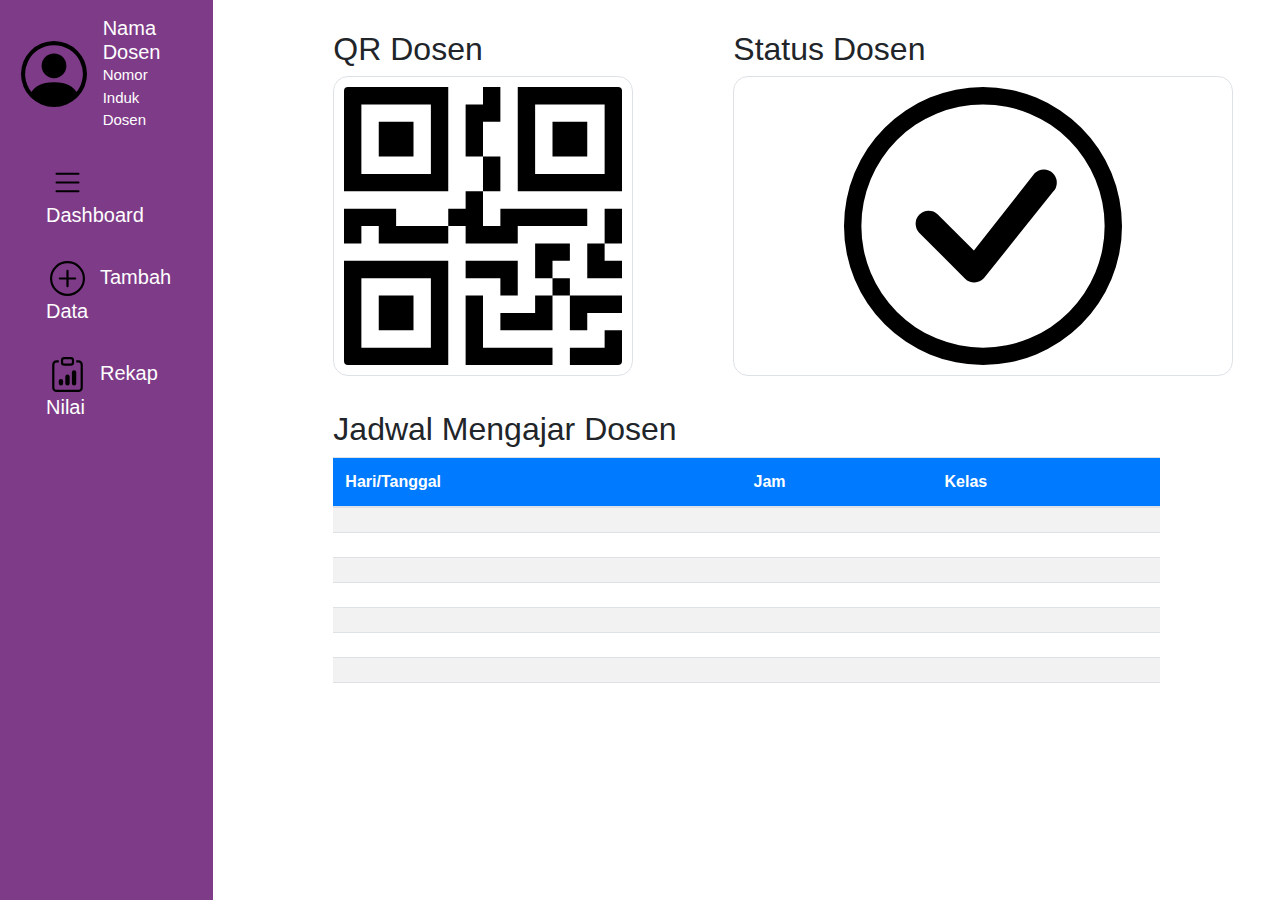
==== dashboard.html @ 79912cc6 "first commit" ====
<!DOCTYPE html>
<html lang="en">

<head>
    <meta charset="UTF-8">
    <meta name="viewport" content="width=device-width, initial-scale=1.0">
    <title>Dashboard Page</title>

    <!-- Bootstrap CSS -->
    <link href="https://maxcdn.bootstrapcdn.com/bootstrap/4.5.2/css/bootstrap.min.css" rel="stylesheet">

    <!-- My CSS -->
    <link rel="stylesheet" href="css/dasboard.css">

</head>

<body class="vh-100">
    <div class="container-fluid">
        <div class="row">
            <nav class="col-lg-2 vh-100 sidebar">
                <div class="d-flex align-items-center p-3 mb-4">
                    <img src="img/profil.svg" alt="logo" class="logo mr-3">
                    <div class="text-white text-logo">
                        <h2>Nama Dosen</h2>
                        <p>Nomor Induk Dosen</p>
                    </div>
                </div>
                <ul class="nav flex-column">
                    <li class="nav-item">
                        <a class="nav-link active" aria-current="page" href="dashboard.html">
                            <img src="img/list.svg" alt="">Dashboard
                        </a>
                    </li>
                    <li class="nav-item">
                        <a class="nav-link active" aria-current="page" href="tambahdata.html">
                            <img src="img/plus-circle.svg" alt="">Tambah Data
                        </a>
                    </li>
                    <li class="nav-item">
                        <a class="nav-link active" aria-current="page" href="rekapnilai.html">
                            <img src="img/clipboard-data.svg" alt="">Rekap Nilai
                        </a>
                    </li>
                </ul>
            </nav>

            <div class="col-lg-10 vh-100">
                <div class="content">
                    <div class="row mb-4">
                        <div class="qr-dosen">
                            <h2>QR Dosen</h2>
                            <img src="img/qr-code.svg" alt="box-qr" class="border">
                        </div>
                        <div class="status-dosen">
                            <h2>Status Dosen</h2>
                            <img src="img/check-circle.svg" alt="icon-verif" class="border">
                        </div>
                    </div>
                    <div class="row mb-4">
                        <div class="col-12 tabel-jadwal">
                            <h2>Jadwal Mengajar Dosen</h2>
                            <div class="table-wrapper">
                                <table class="table table-striped">
                                    <thead>
                                        <tr class="bg-primary text-white">
                                            <th>Hari/Tanggal</th>
                                            <th>Jam</th>
                                            <th>Kelas</th>
                                        </tr>
                                    </thead>
                                    <tbody>
                                        <tr>
                                            <th></th>
                                            <td></td>
                                            <td></td>
                                        </tr>
                                        <tr>
                                            <th></th>
                                            <td></td>
                                            <td></td>
                                        </tr>
                                        <tr>
                                            <th></th>
                                            <td></td>
                                            <td></td>
                                        </tr>
                                        <tr>
                                            <th></th>
                                            <td></td>
                                            <td></td>
                                        </tr>
                                        <tr>
                                            <th></th>
                                            <td></td>
                                            <td></td>
                                        </tr>
                                        <tr>
                                            <th></th>
                                            <td></td>
                                            <td></td>
                                        </tr>
                                        <tr>
                                            <th></th>
                                            <td></td>
                                            <td></td>
                                        </tr>
                                        <tr>
                                            <th></th>
                                            <td></td>
                                            <td></td>
                                        </tr>
                                    </tbody>
                                </table>
                            </div>
                        </div>
                    </div>
                </div>
            </div>
        </div>
    </div>
</body>

</html>
---- css/dasboard.css ----
html,
body {
  overflow: hidden;
  /* Menghilangkan scroll pada halaman utama */
  height: 100%;
}

.sidebar {
  background-color: #7e3b88;
}

.logo {
  width: 110px;
  height: auto;
  margin: 0;
  margin-left: -10px;
}

.text-logo h2 {
  font-size: 20px;
  margin: 0;
}

.text-logo p {
  font-size: 15px;
  margin: 0;
}

.nav {
  font-size: 20px;
}

.nav-item {
  padding-top: 15px;
}

.nav-link img {
  width: 35px;
  height: 35px;
  margin-right: 15px;
  margin-left: 4px;
}

.nav-link {
  color: white;
}

.nav-link:hover {
  background-color: #d9d9d9;
  border-radius: 25px;
}

.box1 {
  background-color: white;
  border-radius: 10px;
  padding-left: 20px;
  padding-top: 5px;
  padding-bottom: 5px;
}

ul {
  margin: 0;
  margin-left: 15px;
  margin-top: -30px;
}

.content {
  height: calc(100vh - 20px);
  /* Adjust height to prevent scroll */
  padding: 20px;
}

.border {
  border: 2px solid #000;
  /* Border for images */
  padding: 10px;
  /* Padding for images */
  border-radius: 15px;
}

.qr-dosen {
  margin: 0;
  margin-left: 100px;
  margin-top: 10px;
}

.qr-dosen img {
  width: 300px;
  height: 300px;
}

.status-dosen {
  margin: 0;
  margin-top: 10px;
  margin-left: 100px;
}

.status-dosen .border {
  height: 300px;
  width: 500px;
}

.tabel-jadwal {
  margin: 0;
  padding-left: 100px;
  padding-right: 100px;
  padding-top: 10px;
  height: calc(100vh - 400px);
  /* Adjust height according to other content */
  overflow-y: auto;
}

.table-wrapper {
  max-height: 100%;
  /* Full height for the table wrapper */
  overflow-y: auto;
}
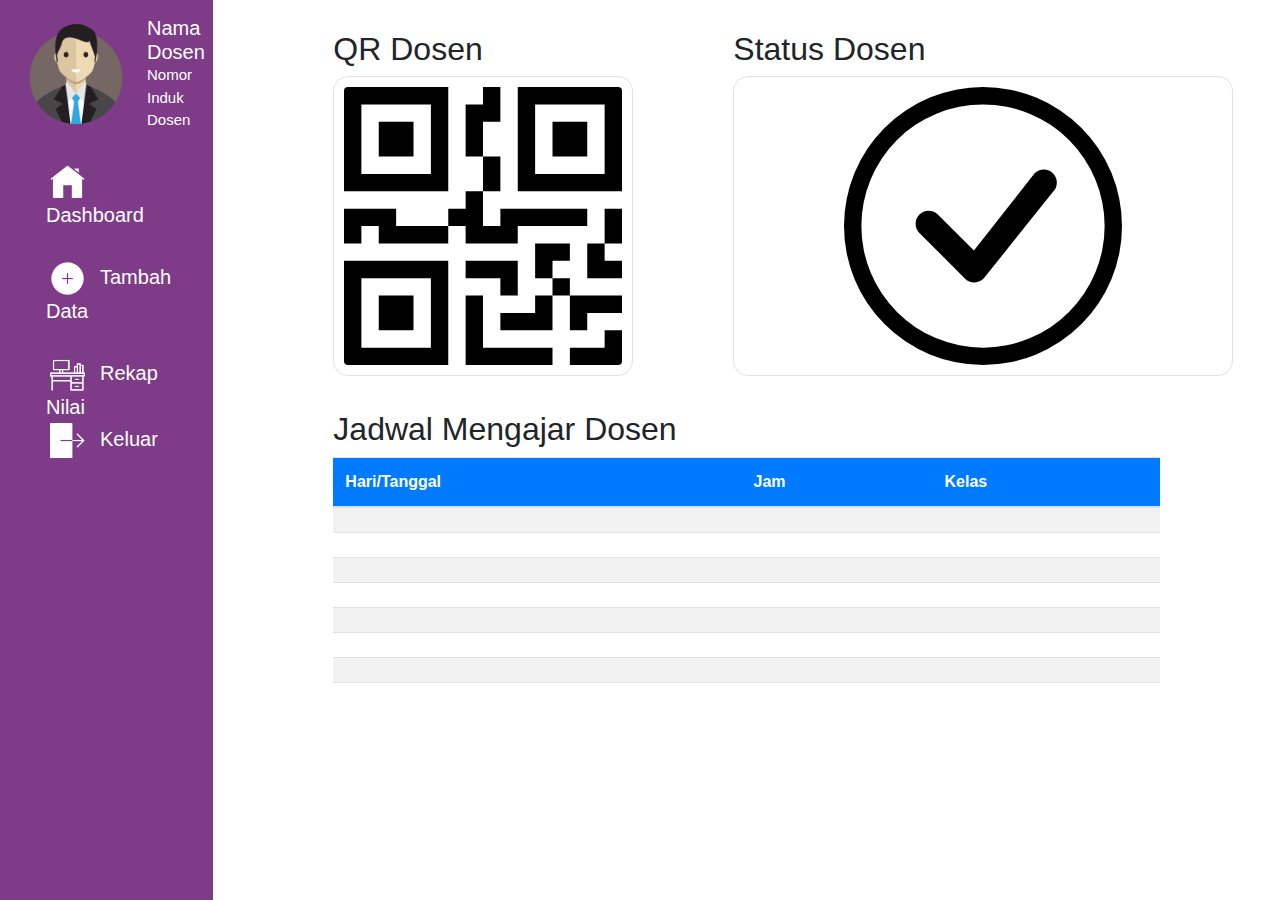
==== commit bc4877d5: "responsi" ====
--- a/dashboard.html
+++ b/dashboard.html
@@ -1,123 +1,143 @@
 <!DOCTYPE html>
 <html lang="en">
-
-<head>
-    <meta charset="UTF-8">
-    <meta name="viewport" content="width=device-width, initial-scale=1.0">
+  <head>
+    <meta charset="UTF-8" />
+    <meta name="viewport" content="width=device-width, initial-scale=1.0" />
     <title>Dashboard Page</title>
 
     <!-- Bootstrap CSS -->
-    <link href="https://maxcdn.bootstrapcdn.com/bootstrap/4.5.2/css/bootstrap.min.css" rel="stylesheet">
+    <link
+      href="https://maxcdn.bootstrapcdn.com/bootstrap/4.5.2/css/bootstrap.min.css"
+      rel="stylesheet"
+    />
 
     <!-- My CSS -->
-    <link rel="stylesheet" href="css/dasboard.css">
+    <link rel="stylesheet" href="css/dasboard.css" />
+  </head>
 
-</head>
+  <body class="vh-100">
+    <div class="container-fluid">
+      <div class="row">
+        <nav class="col-lg-2 vh-100 sidebar">
+          <div class="d-flex align-items-center p-3 mb-4">
+            <img src="img/avatar-3.png" alt="logo" class="logo mr-3" />
+            <div class="text-white text-logo">
+              <h2>Nama Dosen</h2>
+              <p>Nomor Induk Dosen</p>
+            </div>
+          </div>
+          <ul class="nav flex-column">
+            <li class="nav-item">
+              <a
+                class="nav-link active"
+                aria-current="page"
+                href="dashboard.html"
+              >
+                <img src="img/home-dashboard.png" alt="" />Dashboard
+              </a>
+            </li>
+            <li class="nav-item">
+              <a class="nav-link active" aria-current="page" href="index.html">
+                <img src="img/tambahdata.png" alt="" />Tambah Data
+              </a>
+            </li>
+            <li class="nav-item">
+              <a
+                class="nav-link active"
+                aria-current="page"
+                href="rekep_nilai.html"
+              >
+                <img src="img/rekapnilai.png" alt="" />Rekap Nilai
+              </a>
+            </li>
+          </ul>
 
-<body class="vh-100">
-    <div class="container-fluid">
-        <div class="row">
-            <nav class="col-lg-2 vh-100 sidebar">
-                <div class="d-flex align-items-center p-3 mb-4">
-                    <img src="img/profil.svg" alt="logo" class="logo mr-3">
-                    <div class="text-white text-logo">
-                        <h2>Nama Dosen</h2>
-                        <p>Nomor Induk Dosen</p>
-                    </div>
+          <ul class="nav flex-column">
+            <li class="nav-item out">
+              <a class="nav-link active" aria-current="page" href="login.html">
+                <img src="img/keluar.png" alt="" />Keluar
+              </a>
+            </li>
+          </ul>
+        </nav>
+
+        <div class="col-lg-10 vh-100">
+          <div class="content">
+            <div class="row mb-4">
+              <div class="qr-dosen">
+                <h2>QR Dosen</h2>
+                <img src="img/qr-code.svg" alt="box-qr" class="border" />
+              </div>
+              <div class="status-dosen">
+                <h2>Status Dosen</h2>
+                <img
+                  src="img/check-circle.svg"
+                  alt="icon-verif"
+                  class="border"
+                />
+              </div>
+            </div>
+            <div class="row mb-4">
+              <div class="col-12 tabel-jadwal">
+                <h2>Jadwal Mengajar Dosen</h2>
+                <div class="table-wrapper">
+                  <table class="table table-striped">
+                    <thead>
+                      <tr class="bg-primary text-white">
+                        <th>Hari/Tanggal</th>
+                        <th>Jam</th>
+                        <th>Kelas</th>
+                      </tr>
+                    </thead>
+                    <tbody>
+                      <tr>
+                        <th></th>
+                        <td></td>
+                        <td></td>
+                      </tr>
+                      <tr>
+                        <th></th>
+                        <td></td>
+                        <td></td>
+                      </tr>
+                      <tr>
+                        <th></th>
+                        <td></td>
+                        <td></td>
+                      </tr>
+                      <tr>
+                        <th></th>
+                        <td></td>
+                        <td></td>
+                      </tr>
+                      <tr>
+                        <th></th>
+                        <td></td>
+                        <td></td>
+                      </tr>
+                      <tr>
+                        <th></th>
+                        <td></td>
+                        <td></td>
+                      </tr>
+                      <tr>
+                        <th></th>
+                        <td></td>
+                        <td></td>
+                      </tr>
+                      <tr>
+                        <th></th>
+                        <td></td>
+                        <td></td>
+                      </tr>
+                    </tbody>
+                  </table>
                 </div>
-                <ul class="nav flex-column">
-                    <li class="nav-item">
-                        <a class="nav-link active" aria-current="page" href="dashboard.html">
-                            <img src="img/list.svg" alt="">Dashboard
-                        </a>
-                    </li>
-                    <li class="nav-item">
-                        <a class="nav-link active" aria-current="page" href="tambahdata.html">
-                            <img src="img/plus-circle.svg" alt="">Tambah Data
-                        </a>
-                    </li>
-                    <li class="nav-item">
-                        <a class="nav-link active" aria-current="page" href="rekapnilai.html">
-                            <img src="img/clipboard-data.svg" alt="">Rekap Nilai
-                        </a>
-                    </li>
-                </ul>
-            </nav>
-
-            <div class="col-lg-10 vh-100">
-                <div class="content">
-                    <div class="row mb-4">
-                        <div class="qr-dosen">
-                            <h2>QR Dosen</h2>
-                            <img src="img/qr-code.svg" alt="box-qr" class="border">
-                        </div>
-                        <div class="status-dosen">
-                            <h2>Status Dosen</h2>
-                            <img src="img/check-circle.svg" alt="icon-verif" class="border">
-                        </div>
-                    </div>
-                    <div class="row mb-4">
-                        <div class="col-12 tabel-jadwal">
-                            <h2>Jadwal Mengajar Dosen</h2>
-                            <div class="table-wrapper">
-                                <table class="table table-striped">
-                                    <thead>
-                                        <tr class="bg-primary text-white">
-                                            <th>Hari/Tanggal</th>
-                                            <th>Jam</th>
-                                            <th>Kelas</th>
-                                        </tr>
-                                    </thead>
-                                    <tbody>
-                                        <tr>
-                                            <th></th>
-                                            <td></td>
-                                            <td></td>
-                                        </tr>
-                                        <tr>
-                                            <th></th>
-                                            <td></td>
-                                            <td></td>
-                                        </tr>
-                                        <tr>
-                                            <th></th>
-                                            <td></td>
-                                            <td></td>
-                                        </tr>
-                                        <tr>
-                                            <th></th>
-                                            <td></td>
-                                            <td></td>
-                                        </tr>
-                                        <tr>
-                                            <th></th>
-                                            <td></td>
-                                            <td></td>
-                                        </tr>
-                                        <tr>
-                                            <th></th>
-                                            <td></td>
-                                            <td></td>
-                                        </tr>
-                                        <tr>
-                                            <th></th>
-                                            <td></td>
-                                            <td></td>
-                                        </tr>
-                                        <tr>
-                                            <th></th>
-                                            <td></td>
-                                            <td></td>
-                                        </tr>
-                                    </tbody>
-                                </table>
-                            </div>
-                        </div>
-                    </div>
-                </div>
+              </div>
             </div>
+          </div>
         </div>
+      </div>
     </div>
-</body>
-
+  </body>
 </html>
